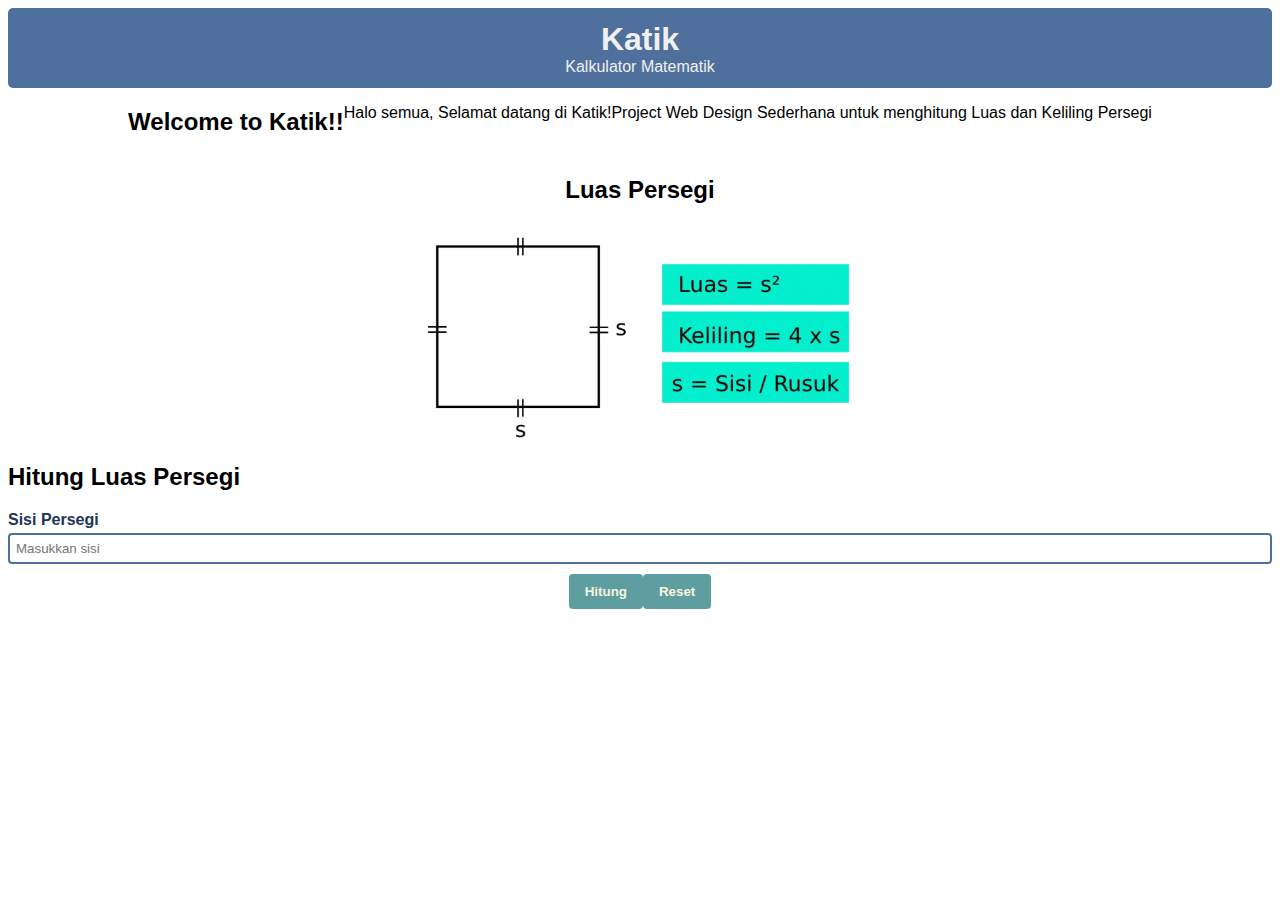
==== katik.html @ d0f2b6cb "first commit" ====
<!DOCTYPE html>
<html lang="en">
  <head>
    <meta charset="UTF-8" >
    <meta name="viewport" content="width=device-width, initial-scale=1">
    <title>Kalkulator Matematik Persegi</title>
    <link rel="stylesheet" href="./katik.css">
    <script src="./katik.js"></script>
  </head>
  <body>
    <header>
      <h1>Katik</h1>
      <p>Kalkulator Matematik</p>
    </header>

    <section class="penjelasankatik">
      <h2>Welcome to Katik!!</h2>
      <p>Halo semua, Selamat datang di Katik!</p>
      <p>Project Web Design Sederhana untuk menghitung Luas dan Keliling Persegi</p>
    </section>

    <section class="desc_luas">
      <h2>Luas Persegi</h2>
      <img class="gambarluas" src="./rumus persegi.png" alt="rumus luas persegi">
    </section>

    <section class="luasInputSection">
      <h2 id="hitungluas">Hitung Luas Persegi</h2>
      <label id="InputField">Sisi Persegi</label>
      <input type="number" id="InputField" placeholder="Masukkan sisi">
    </section>

    <section class="inputButtonSection">
        <button>Hitung</button>
        <button>Reset</button>
    </section>
  </body>
</html>
---- katik.css ----
body{
    font-family:'Franklin Gothic Medium', 'Arial Narrow', Arial, sans-serif;
}

header {
    background-color: #4F709C;
    color: #F0F0F0;
    height:80px;
    display:flex;
    flex-direction:column;
    align-items: center;
    justify-content: center;
    border-radius: 5px;
}

header > * {
    margin: 0;
}

label {
    display: block;
    margin-bottom: 4px;
    font-size : 16px;
    font-weight : bold;
    color: #213555;
}

button {
    padding : 10px 16px;
    border-radius: 4px;
    border: none;
    font-weight: bold;
    cursor: pointer;
    background-color:cadetblue;
    color:beige;
}

button:hover {
    background-color:beige;
    color: cadetblue;
}

button:active {
    transform:translateY(2px);
}

input {
    padding: 6px;
    border: 2px solid #4F709C;
    border-radius: 4px;
    outline: none;
}
input:focus {
    border-color:darkblue ;
}

.penjelasankatik{
    display: flex;
    justify-content: center;
}

.gambarluas {
    width: 40%;
    height: 40%;
 }

.desc_luas {
    text-align: center;
 }


.luasInputSection {
    display: flex;
    flex-direction: column;

 }

 .inputButtonSection {
    display: flex;
    flex-direction: row;
    justify-content: center;
    margin-top: 10px;
 }
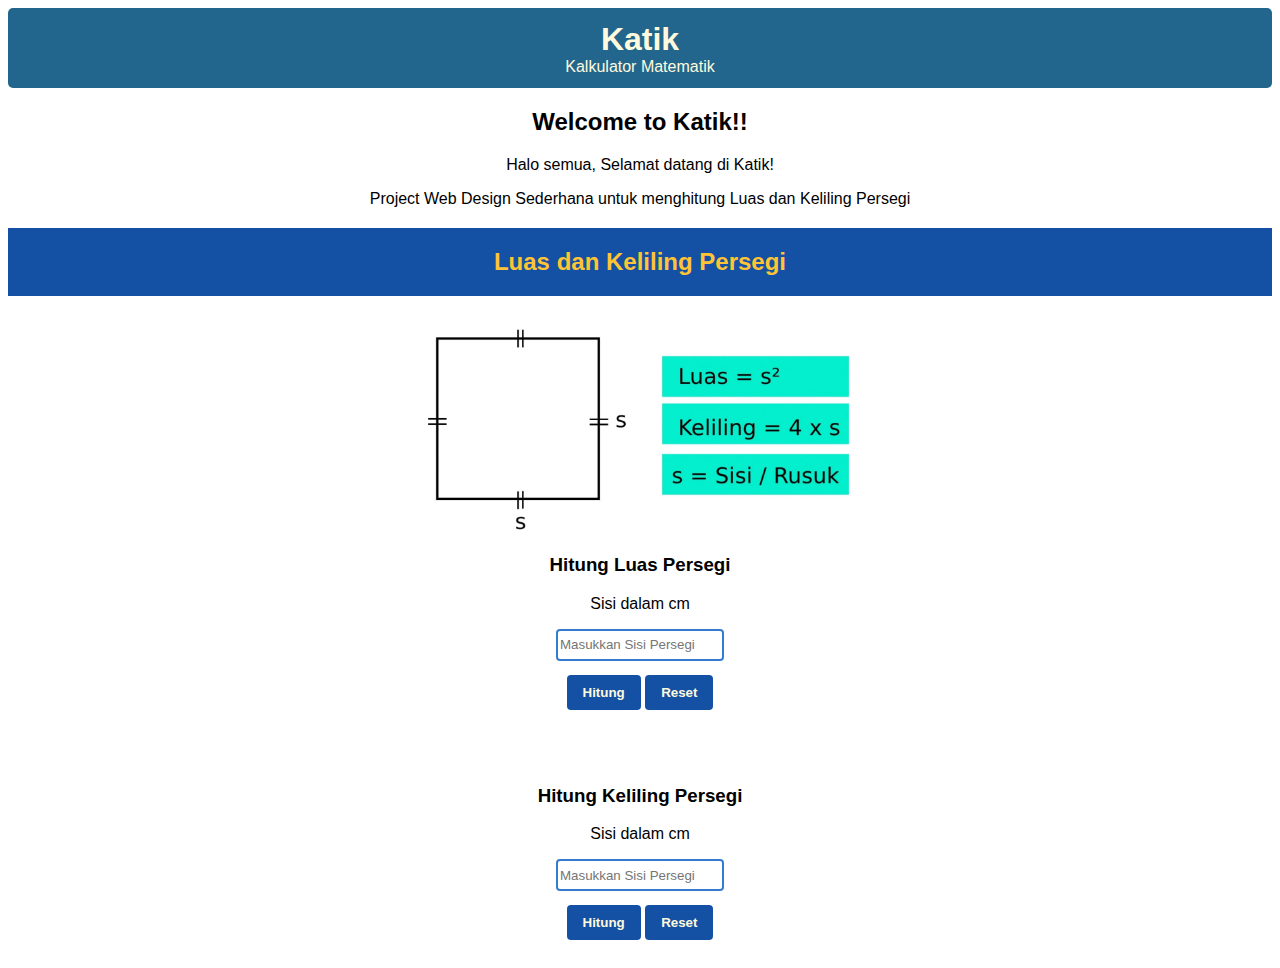
==== commit 76b27e12: "final" ====
--- a/katik.html
+++ b/katik.html
@@ -1,10 +1,10 @@
 <!DOCTYPE html>
 <html lang="en">
   <head>
-    <meta charset="UTF-8" >
-    <meta name="viewport" content="width=device-width, initial-scale=1">
+    <meta charset="UTF-8" />
+    <meta name="viewport" content="width=device-width, initial-scale=1" />
     <title>Kalkulator Matematik Persegi</title>
-    <link rel="stylesheet" href="./katik.css">
+    <link rel="stylesheet" href="./katik.css" />
     <script src="./katik.js"></script>
   </head>
   <body>
@@ -16,23 +16,50 @@
     <section class="penjelasankatik">
       <h2>Welcome to Katik!!</h2>
       <p>Halo semua, Selamat datang di Katik!</p>
-      <p>Project Web Design Sederhana untuk menghitung Luas dan Keliling Persegi</p>
+      <p>
+        Project Web Design Sederhana untuk menghitung Luas dan Keliling Persegi
+      </p>
     </section>
 
-    <section class="desc_luas">
-      <h2>Luas Persegi</h2>
-      <img class="gambarluas" src="./rumus persegi.png" alt="rumus luas persegi">
+    <section class="description">
+      <h2 class="titleh2">Luas dan Keliling Persegi</h2>
+      <img src="./rumus persegi.png" alt="rumus luas persegi" />
     </section>
 
-    <section class="luasInputSection">
-      <h2 id="hitungluas">Hitung Luas Persegi</h2>
-      <label id="InputField">Sisi Persegi</label>
-      <input type="number" id="InputField" placeholder="Masukkan sisi">
+    <section class="InputSection">
+      <h3>Hitung Luas Persegi</h3>
+      <p>Sisi dalam cm</p>
+      <input type="number" id="area-side" placeholder="Masukkan Sisi Persegi" />
     </section>
 
     <section class="inputButtonSection">
-        <button>Hitung</button>
-        <button>Reset</button>
+      <button onclick="countarea()">Hitung</button>
+      <button onclick="reset()">Reset</button>
     </section>
+
+    <div class="result">
+      <p id="area-result"></p>
+      <br />
+      <br />
+    </div>
+
+    <section class="InputSection">
+      <h3>Hitung Keliling Persegi</h3>
+      <p>Sisi dalam cm</p>
+      <input
+        id="perimeter-side"
+        type="number"
+        placeholder="Masukkan Sisi Persegi"
+      />
+    </section>
+
+    <section class="inputButtonSection">
+      <button onclick="countperimeter()">Hitung</button>
+      <button onclick="reset">Reset</button>
+    </section>
+
+    <div class="result">
+      <p id="perimeter-result"></p>
+    </div>
   </body>
 </html>
--- a/katik.css
+++ b/katik.css
@@ -1,83 +1,99 @@
-body{
-    font-family:'Franklin Gothic Medium', 'Arial Narrow', Arial, sans-serif;
+body {
+  font-family: "Franklin Gothic Medium", "Arial Narrow", Arial, sans-serif;
 }
 
 header {
-    background-color: #4F709C;
-    color: #F0F0F0;
-    height:80px;
-    display:flex;
-    flex-direction:column;
-    align-items: center;
-    justify-content: center;
-    border-radius: 5px;
+  background-color: #22668d;
+  color: #fffadd;
+  height: 80px;
+  display: flex;
+  flex-direction: column;
+  align-items: center;
+  justify-content: center;
+  border-radius: 5px;
 }
 
 header > * {
-    margin: 0;
+  margin: 0;
 }
 
 label {
-    display: block;
-    margin-bottom: 4px;
-    font-size : 16px;
-    font-weight : bold;
-    color: #213555;
+  display: block;
+  margin-bottom: 4px;
+  font-size: 16px;
+  font-weight: bold;
+  color: #213555;
+  float: left;
+}
+
+img {
+  width: 40%;
+  height: 40%;
 }
 
 button {
-    padding : 10px 16px;
-    border-radius: 4px;
-    border: none;
-    font-weight: bold;
-    cursor: pointer;
-    background-color:cadetblue;
-    color:beige;
+  padding: 10px 16px;
+  border-radius: 4px;
+  border: none;
+  font-weight: bold;
+  cursor: pointer;
+  background-color: #1450a3;
+  color: #fffadd;
 }
 
 button:hover {
-    background-color:beige;
-    color: cadetblue;
+  background-color: #fffadd;
+  color: #1450a3;
 }
 
 button:active {
-    transform:translateY(2px);
+  transform: translateY(2px);
 }
 
 input {
-    padding: 6px;
-    border: 2px solid #4F709C;
-    border-radius: 4px;
-    outline: none;
-}
-input:focus {
-    border-color:darkblue ;
+  width: 160px;
+  height: 26px;
+  border: 2px solid #337ccf;
+  border-radius: 4px;
+  outline: none;
 }
 
-.penjelasankatik{
-    display: flex;
-    justify-content: center;
+input:focus {
+  border-color: #191d88;
 }
 
-.gambarluas {
-    width: 40%;
-    height: 40%;
- }
+.penjelasankatik {
+  text-align: center;
+  font-weight: normal;
+}
 
-.desc_luas {
-    text-align: center;
- }
+.description {
+  text-align: center;
+}
 
+.titleh2 {
+  background-color: #1450a3;
+  color: #ffc436;
+  padding: 20px 40px;
+}
 
-.luasInputSection {
-    display: flex;
-    flex-direction: column;
+.InputSection {
+  text-align: center;
+}
 
- }
+.inputButtonSection {
+  display: block;
+  text-align: center;
+  margin-top: 14px;
+}
 
- .inputButtonSection {
-    display: flex;
-    flex-direction: row;
-    justify-content: center;
-    margin-top: 10px;
- }+.result {
+  display: flex;
+  flex-direction: row;
+  margin-top: 20px;
+  justify-content: center;
+}
+
+.result > p {
+  margin: 0;
+}
